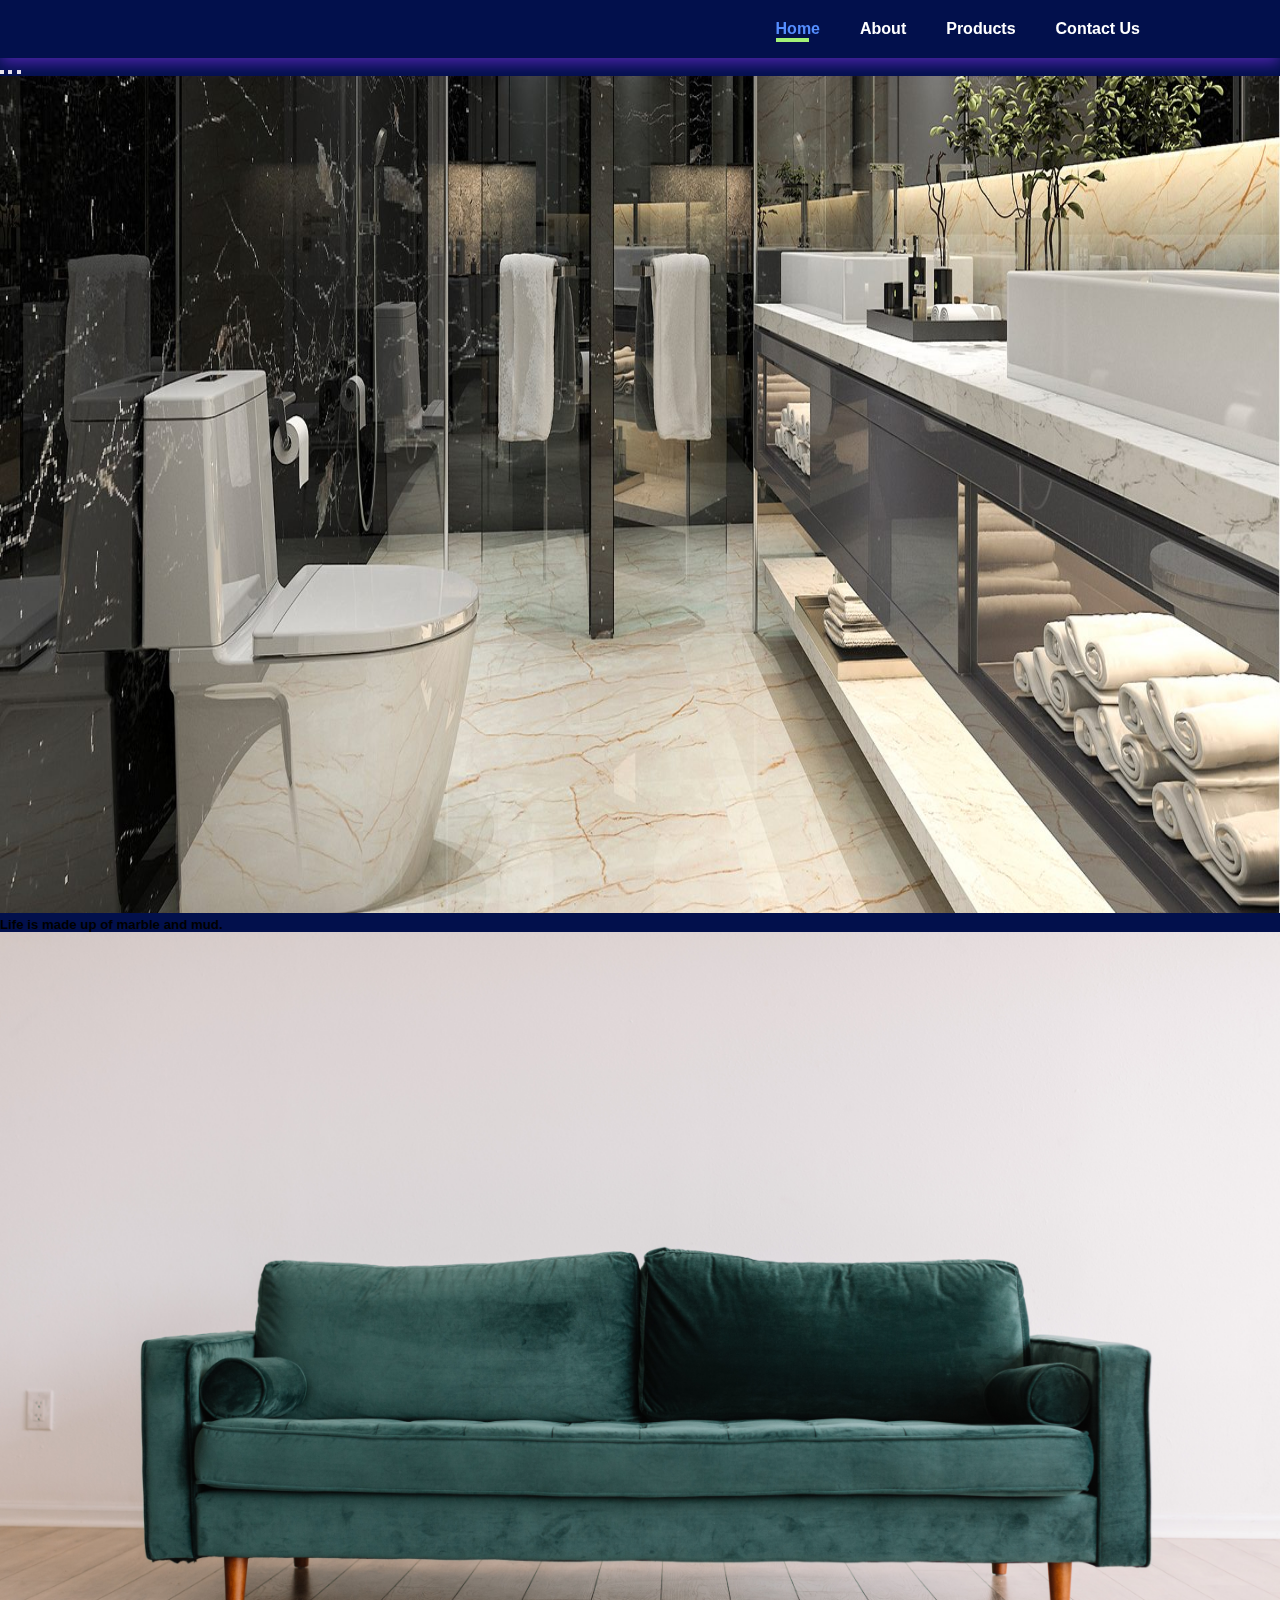
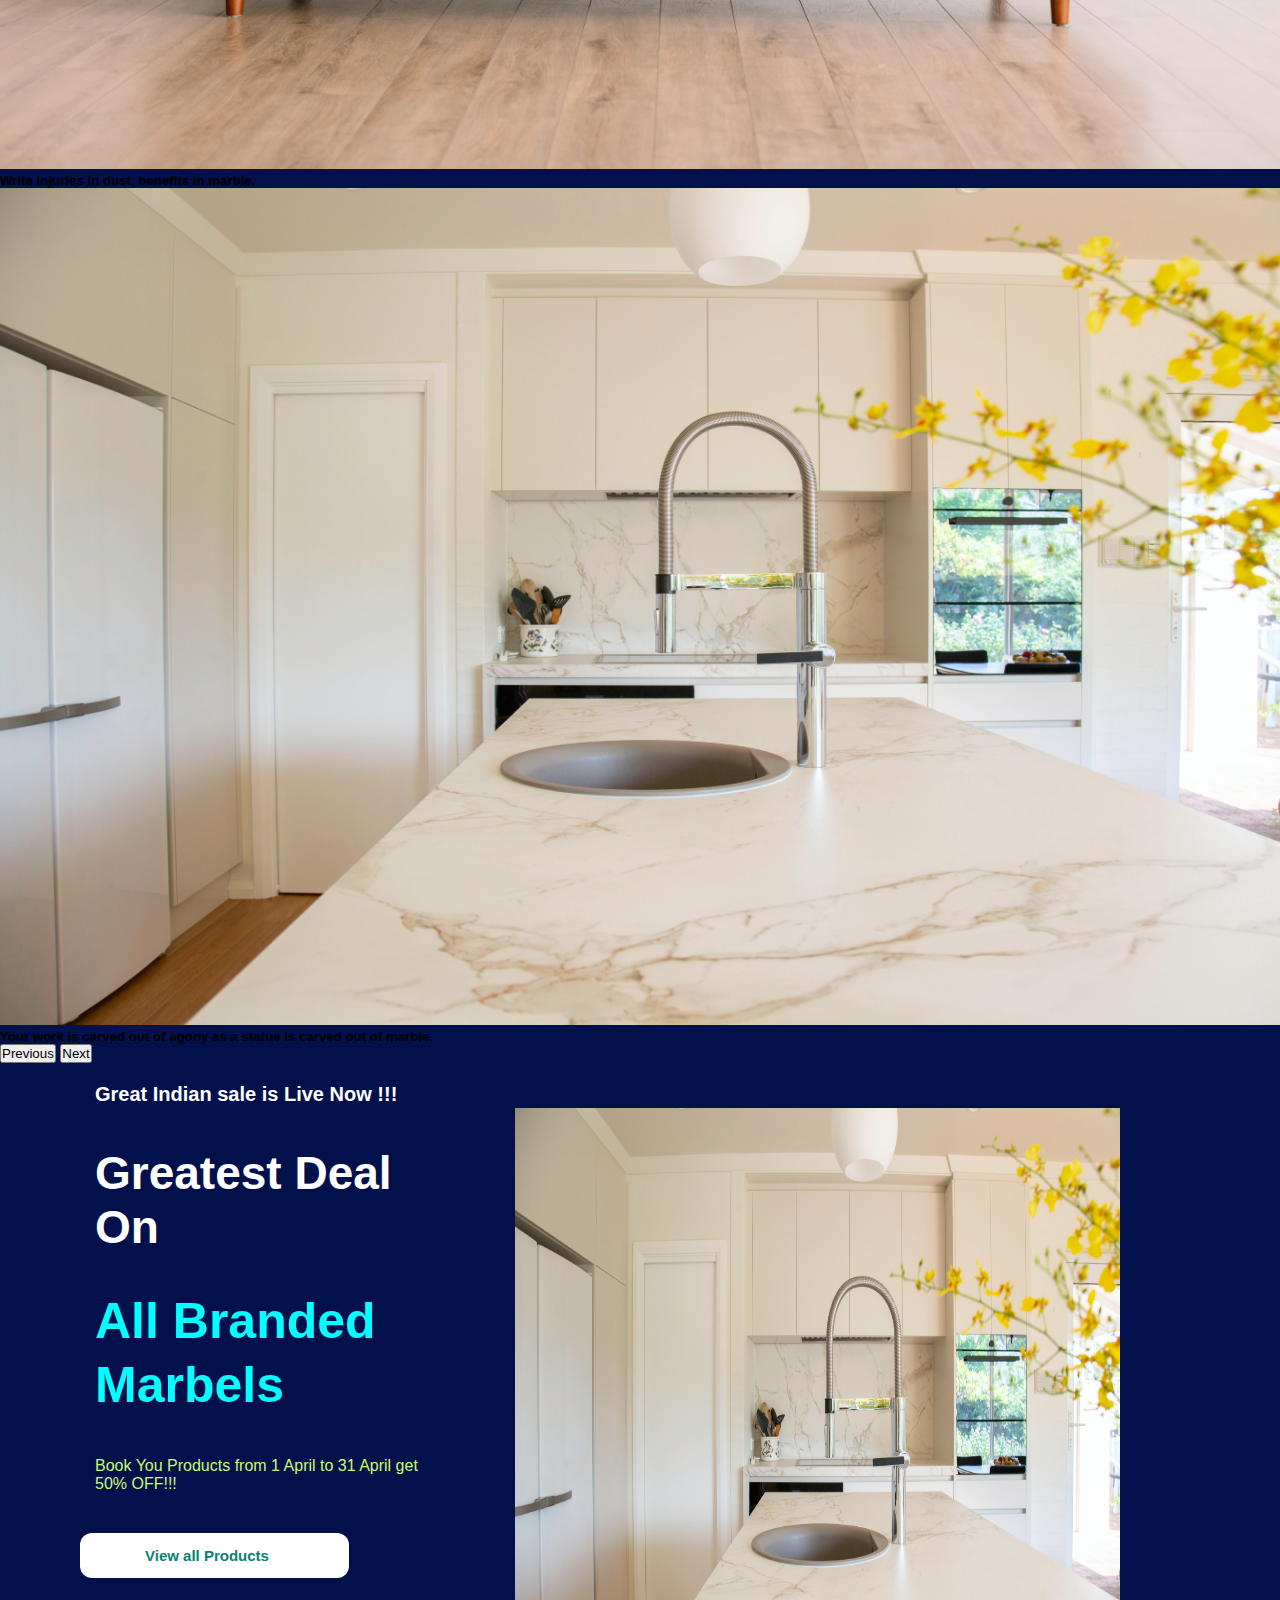
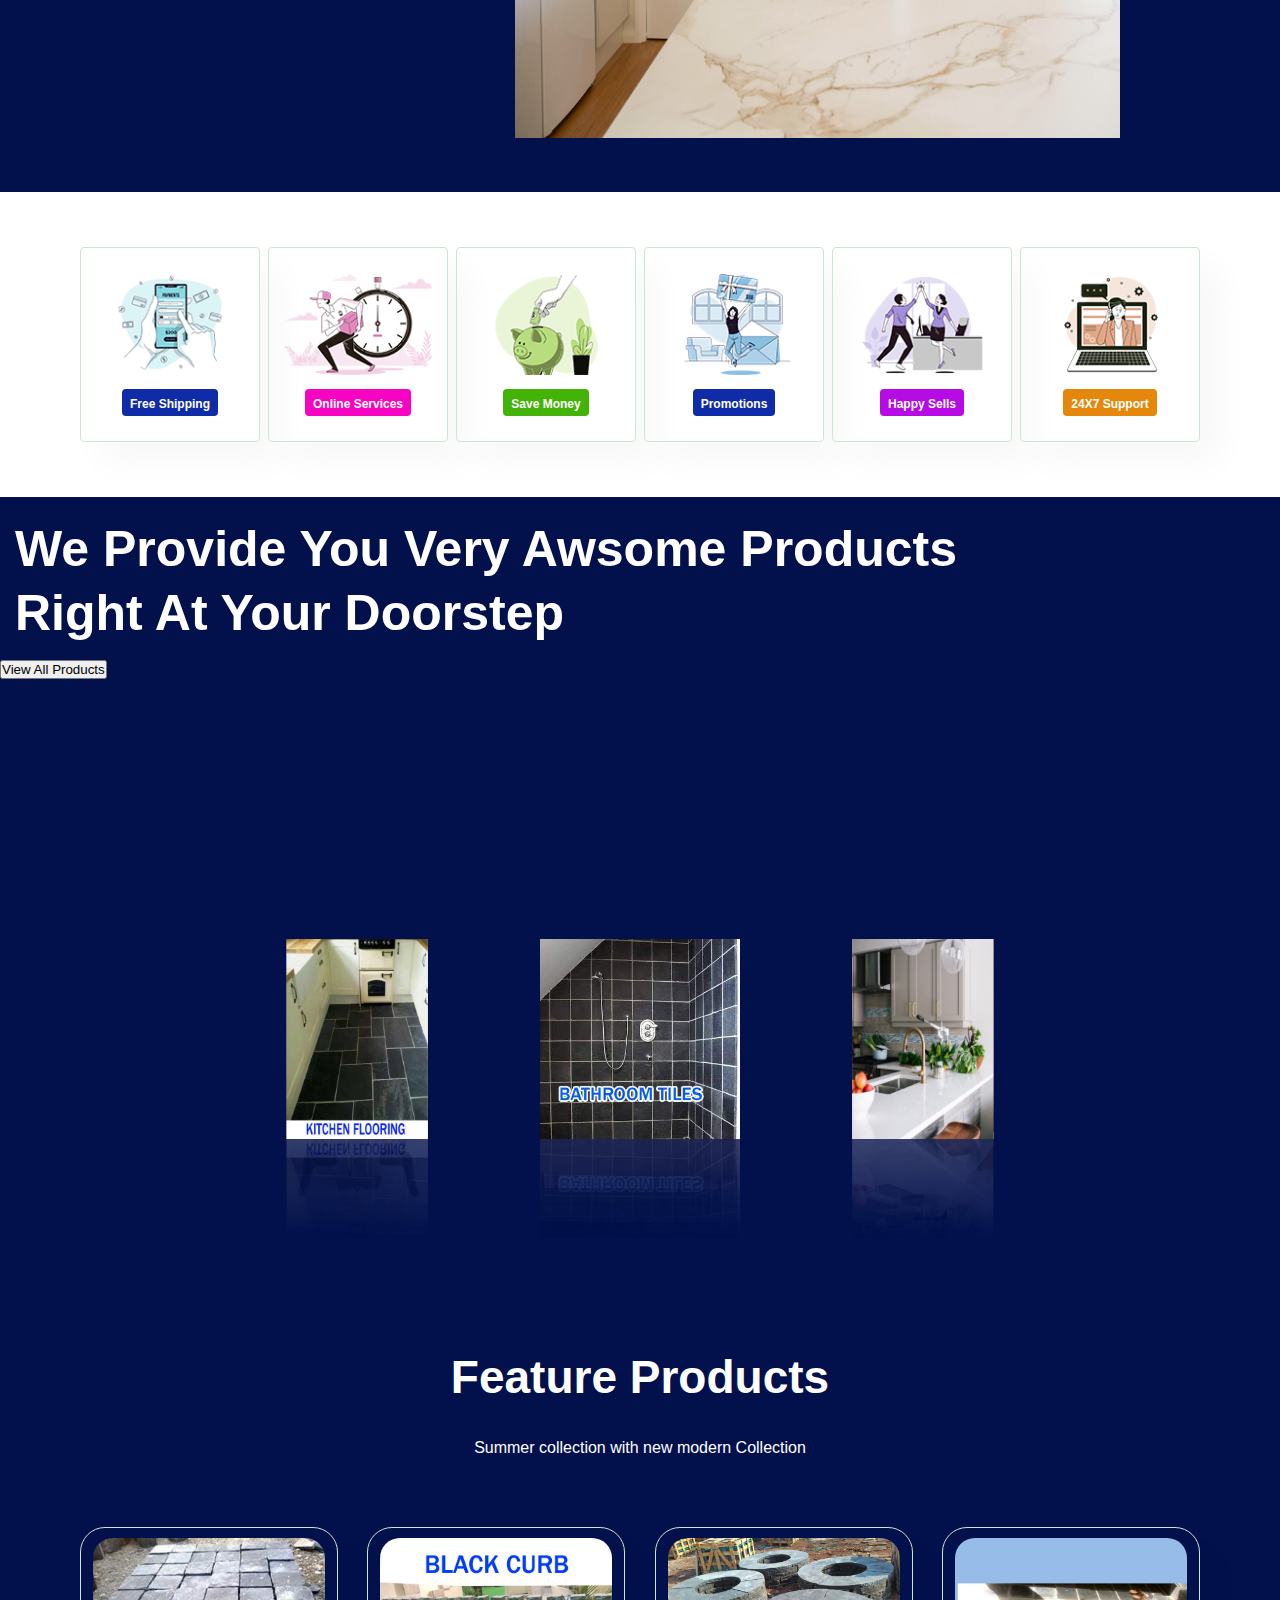
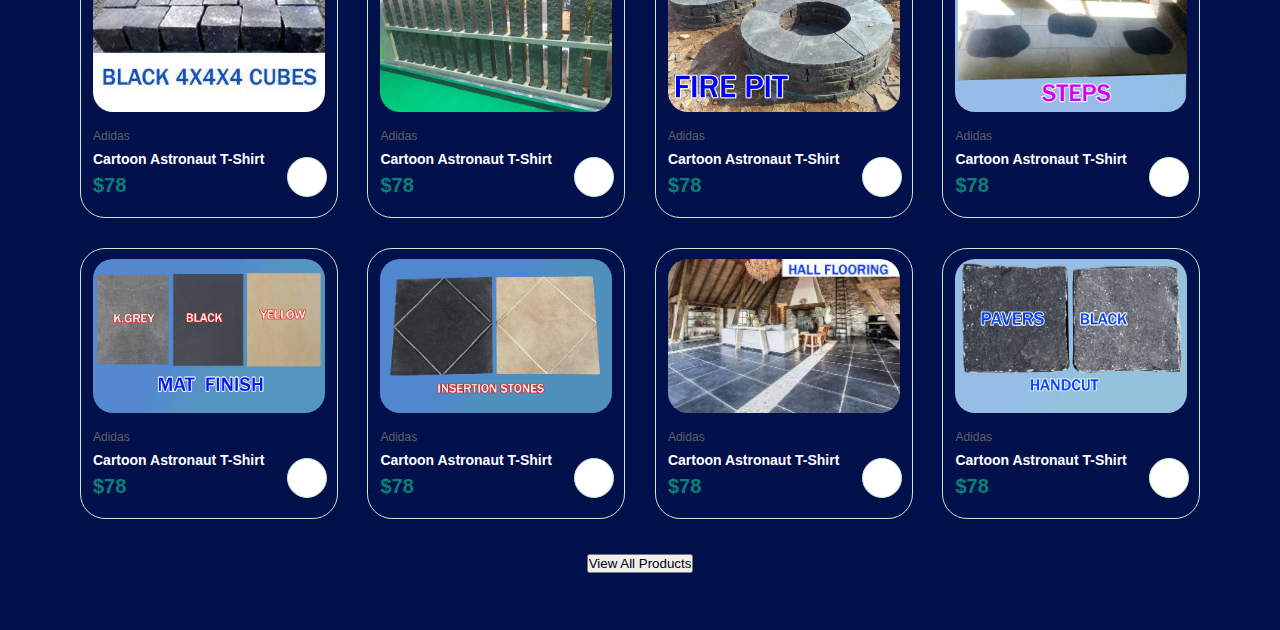
==== index.html @ c32e22cb "initial commit" ====
<!DOCTYPE html>
<html lang="en">
<head>
    <meta charset="UTF-8">
    <meta http-equiv="X-UA-Compatible" content="IE=edge">
    <meta name="viewport" content="width=device-width, initial-scale=1.0">
    <title>RHW Marble Shop</title>
    <link rel="stylesheet" href="assets/style.css">

      <!-- Bootstrap CSS -->
  <link href="https://cdn.jsdelivr.net/npm/bootstrap@5.1.3/dist/css/bootstrap.min.css" rel="stylesheet"
  integrity="sha384-1BmE4kWBq78iYhFldvKuhfTAU6auU8tT94WrHftjDbrCEXSU1oBoqyl2QvZ6jIW3" crossorigin="anonymous">

  
  <!-- google font link  -->
  <link rel="preconnect" href="https://fonts.googleapis.com">
  <link rel="preconnect" href="https://fonts.gstatic.com" crossorigin>
  <link href="https://fonts.googleapis.com/css2?family=Open+Sans&display=swap" rel="stylesheet">

   <!-- font awsome link  -->
   <link rel="stylesheet" href="https://cdnjs.cloudflare.com/ajax/libs/font-awesome/6.1.1/css/all.min.css" integrity="sha512-KfkfwYDsLkIlwQp6LFnl8zNdLGxu9YAA1QvwINks4PhcElQSvqcyVLLD9aMhXd13uQjoXtEKNosOWaZqXgel0g==" crossorigin="anonymous" referrerpolicy="no-referrer" />

</head>
<body>

    
    <section id="header">
        <nav>
            <a href="logo"><img src="img/logo.png" class="logo" alt=""></a>
        </nav>

        <div>
            <ul id="navbar">
                <li><a class="active" href="index.html">Home</a></li>
                <li><a href="/about.html">About</a></li>
                <li><a href="product.html">Products</a></li>
                <!-- <li><a href="blog.html">Blog</a></li> -->
                <li><a href="contact.html">Contact Us</a></li>
                <li id="lg-bag"><a href="cart.html"><i class="fa-brands fa-shopify"></i></a></li>
                <a href="#" id="close"><i class="fa-solid fa-xmark"></i></a>
                <!-- <i class="far fa-times"></i>  -->
            </ul>
        </div>
        <div id="mobile">
            <a href="cart.html"><i class="fa-brands fa-shopify"></i></a>
            <i id="bar" class="fas fa-outdent"></i>
        </div>
    </section>

    <!-- crousel  -->
  <header>
    <div id="carouselExampleCaptions" class="carousel slide" data-bs-ride="carousel">
      <div class="carousel-indicators">
        <button type="button" data-bs-target="#carouselExampleCaptions" data-bs-slide-to="0" class="active"
          aria-current="true" aria-label="Slide 1"></button>
        <button type="button" data-bs-target="#carouselExampleCaptions" data-bs-slide-to="1"
          aria-label="Slide 2"></button>
        <button type="button" data-bs-target="#carouselExampleCaptions" data-bs-slide-to="2"
          aria-label="Slide 3"></button>
      </div>
      <div class="carousel-inner">
          <div class="carousel-item active">

          <img src="assets/images/cr6.jpg" class="d-block w-100" alt="...">
          <div class="carousel-caption d-md-block">
            <h5 class="display-3 text-secondary">Life is made up of marble and mud.</h5>
            <!-- <p>Man cannot remake himself without suffering, for he is both the marble and the sculptor.</p> -->
          </div>
        </div>
        <div class="carousel-item">
          <img src="assets/images/cr4.jpg" class="d-block w-100" alt="...">
          <div class="carousel-caption d-md-block">
            <h5 class="display-3 ">Write injuries in dust, benefits in marble.</h5>
            <!-- <p>Man cannot remake himself without suffering, for he is both the marble and the sculptor.</p> -->
          </div>
        </div>
        <div class="carousel-item">
          <img src="assets/images/cr3.jpg" class="d-block w-100" alt="...">
          <div class="carousel-caption d-md-block">
            <h5 class="display-3 text-muted">Your work is carved out of agony as a statue is carved out of marble.</h5>
            <!-- <p>Man cannot remake himself without suffering, for he is both the marble and the sculptor.</p> -->
          </div>
        </div>
      </div>
      <button class="carousel-control-prev" type="button" data-bs-target="#carouselExampleCaptions"
        data-bs-slide="prev">
        <span class="carousel-control-prev-icon" aria-hidden="true"></span>
        <span class="visually-hidden">Previous</span>
      </button>
      <button class="carousel-control-next" type="button" data-bs-target="#carouselExampleCaptions"
        data-bs-slide="next">
        <span class="carousel-control-next-icon" aria-hidden="true"></span>
        <span class="visually-hidden">Next</span>
      </button>
    </div>
  </header>
    

    <section id="hero">
        <div class="left1">
            <h4>Great Indian sale is Live Now !!!</h4>
            <h2>Greatest Deal On</h2>
            <h1>All Branded Marbels</h1>
            <p>Book You Products from 1 April to 31 April get 50% OFF!!!</p>
            <a href="product.html">

                <button>View all Products</button>
            </a>
        </div>
        <div class="right1">
            <img src="assets/images/cr3.jpg" alt="">
        </div>
    </section>

    <!-- feature section  -->

    <section id="feature" class="section-p1">
        <div class="fe-box" data-aos="fade-up">
            <img src="assets/images/f1.png" alt="">
            <h6>Free Shipping </h6>
        </div>
        <div class="fe-box" data-aos="fade-up">
            <img src="assets/images/f2.png" alt="">
            <h6>Online Services</h6>
        </div>
        <div class="fe-box" data-aos="fade-up">
            <img src="assets/images/f3.png" alt="">
            <h6>Save Money </h6>
        </div>
        <div class="fe-box" data-aos="fade-up">
            <img src="assets/images/f4.png" alt="">
            <h6>Promotions</h6>
        </div>
        <div class="fe-box" data-aos="fade-up">
            <img src="assets/images/f5.png" alt="">
            <h6>Happy Sells</h6>
        </div>
        <div class="fe-box" data-aos="fade-up">
            <img src="assets/images/f6.png" alt="">
            <h6>24X7 Support</h6>
        </div>
    </section>

    <section>
        <div class="rotate">

            <h1 class="text-center">We Provide You Very Awsome Products<br> Right At Your Doorstep</h1>
            <div class="text-center mt-4">
                    <button type="button" class="btn btn-outline-primary ml-4">View All Products</button>
            </div>
            <div class="outbody">
                <div class="box">
                    <span style="--i:1"><img src="assets/images/cr1.jpg" alt=""></span>
                    <span style="--i:2"><img src="assets/images/cr2.jpg" alt=""></span>
                    <span style="--i:3"><img src="assets/images/cr3.jpg" alt=""></span>
                    <span style="--i:4"><img src="assets/images/cr4.jpg" alt=""></span>
                    <span style="--i:5"><img src="assets/images/cr5.jpg" alt=""></span>
                    <span style="--i:6"><img src="assets/images/b14.png" alt=""></span>
                    <span style="--i:7"><img src="assets/marble_images/015.jpg" alt=""></span>
                    <span style="--i:8"><img src="assets/marble_images/019.jpg" alt=""></span>
                 
                </div>
            </div>
        </div>
    </section>



    <!-- product section  -->

    <setion id="product1" class="section-p1">    

        <h2 class="text-dark">Feature Products</h2>
        <p class="text-primary">Summer collection with new modern Collection</p>
        <div class="pro-container">
            <div class="pro" data-aos="fade-up" onclick="window.location.href='sproduct.html';">
                <img src="assets/marble_images/010.jpg" alt="">
                <div class="des">
                    <span>Adidas</span>
                    <h5>Cartoon Astronaut T-Shirt</h5>
                    <div class="star" style="color: rgb(255, 210, 61);">
                        <i class="fas fa-star"></i>
                        <i class="fas fa-star"></i>
                        <i class="fas fa-star"></i>
                        <i class="fas fa-star"></i>
                        <i class="fas fa-star"></i>
                        <h4>$78</h4>
                    </div>
                    <!-- <a href="#"><i class="fal fa-shopping-cart cart"></i></a> -->
                    <a href="#"><i class="fa-solid fa-cart-plus cart"></i></a>
                </div>
            </div>
            <div class="pro" data-aos="fade-up" onclick="window.location.href='sproduct.html';">
                <img src="assets/marble_images/011.jpg" alt="">
                <div class="des">
                    <span>Adidas</span>
                    <h5>Cartoon Astronaut T-Shirt</h5>
                    <div class="star" style="color: rgb(255, 210, 61);">
                        <i class="fas fa-star"></i>
                        <i class="fas fa-star"></i>
                        <i class="fas fa-star"></i>
                        <i class="fas fa-star"></i>
                        <i class="fas fa-star"></i>
                        <h4>$78</h4>
                    </div>
                    <!-- <a href="#"><i class="fal fa-shopping-cart cart"></i></a> -->
                    <a href="#"><i class="fa-solid fa-cart-plus cart"></i></a>
                </div>
            </div>   
            <div class="pro" data-aos="fade-up" onclick="window.location.href='sproduct.html';">
                <img src="assets/marble_images/02.jpg" alt="">
                <div class="des">
                    <span>Adidas</span>
                    <h5>Cartoon Astronaut T-Shirt</h5>
                    <div class="star" style="color: rgb(255, 210, 61);">
                        <i class="fas fa-star"></i>
                        <i class="fas fa-star"></i>
                        <i class="fas fa-star"></i>
                        <i class="fas fa-star"></i>
                        <i class="fas fa-star"></i>
                        <h4>$78</h4>
                    </div>
                    <!-- <a href="#"><i class="fal fa-shopping-cart cart"></i></a> -->
                    <a href="#"><i class="fa-solid fa-cart-plus cart"></i></a>
                </div>
            </div>    
            <div class="pro" data-aos="fade-up" onclick="window.location.href='sproduct.html';">
                <img src="assets/marble_images/03.jpg" alt="">
                <div class="des">
                    <span>Adidas</span>
                    <h5>Cartoon Astronaut T-Shirt</h5>
                    <div class="star" style="color: rgb(255, 210, 61);">
                        <i class="fas fa-star"></i>
                        <i class="fas fa-star"></i>
                        <i class="fas fa-star"></i>
                        <i class="fas fa-star"></i>
                        <i class="fas fa-star"></i>
                        <h4>$78</h4>
                    </div>
                    <!-- <a href="#"><i class="fal fa-shopping-cart cart"></i></a> -->
                    <a href="#"><i class="fa-solid fa-cart-plus cart"></i></a>
                </div>
            </div>    
            <div class="pro" data-aos="fade-up" onclick="window.location.href='sproduct.html';">
                <img src="assets/marble_images/66.jpg" alt="">
                <div class="des">
                    <span>Adidas</span>
                    <h5>Cartoon Astronaut T-Shirt</h5>
                    <div class="star" style="color: rgb(255, 210, 61);">
                        <i class="fas fa-star"></i>
                        <i class="fas fa-star"></i>
                        <i class="fas fa-star"></i>
                        <i class="fas fa-star"></i>
                        <i class="fas fa-star"></i>
                        <h4>$78</h4>
                    </div>
                    <!-- <a href="#"><i class="fal fa-shopping-cart cart"></i></a> -->
                    <a href="#"><i class="fa-solid fa-cart-plus cart"></i></a>
                </div>
            </div>    
            <div class="pro" data-aos="fade-up" onclick="window.location.href='sproduct.html';">
                <img src="assets/marble_images/65.jpg" alt="">
                <div class="des">
                    <span>Adidas</span>
                    <h5>Cartoon Astronaut T-Shirt</h5>
                    <div class="star" style="color: rgb(255, 210, 61);">
                        <i class="fas fa-star"></i>
                        <i class="fas fa-star"></i>
                        <i class="fas fa-star"></i>
                        <i class="fas fa-star"></i>
                        <i class="fas fa-star"></i>
                        <h4>$78</h4>
                    </div>
                    <!-- <a href="#"><i class="fal fa-shopping-cart cart"></i></a> -->
                    <a href="#"><i class="fa-solid fa-cart-plus cart"></i></a>
                </div>
            </div>   
            <div class="pro" data-aos="fade-up" onclick="window.location.href='sproduct.html';">
                <img src="assets/marble_images/017.jpg" alt="">
                <div class="des">
                    <span>Adidas</span>
                    <h5>Cartoon Astronaut T-Shirt</h5>
                    <div class="star" style="color: rgb(255, 210, 61);">
                        <i class="fas fa-star"></i>
                        <i class="fas fa-star"></i>
                        <i class="fas fa-star"></i>
                        <i class="fas fa-star"></i>
                        <i class="fas fa-star"></i>
                        <h4>$78</h4>
                    </div>
                    <!-- <a href="#"><i class="fal fa-shopping-cart cart"></i></a> -->
                    <a href="#"><i class="fa-solid fa-cart-plus cart"></i></a>
                </div>
            </div>    
            <div class="pro" data-aos="fade-left" onclick="window.location.href='sproduct.html';">
                <img src="assets/marble_images/40.jpg" alt="">
                <div class="des">
                    <span>Adidas</span>
                    <h5>Cartoon Astronaut T-Shirt</h5>
                    <div class="star" style="color: rgb(255, 210, 61);">
                        <i class="fas fa-star"></i>
                        <i class="fas fa-star"></i>
                        <i class="fas fa-star"></i>
                        <i class="fas fa-star"></i>
                        <i class="fas fa-star"></i>
                        <h4>$78</h4>
                    </div>
                    <!-- <a href="#"><i class="fal fa-shopping-cart cart"></i></a> -->
                    <a href="#"><i class="fa-solid fa-cart-plus cart"></i></a>
                </div>
            </div>
        </div>
        <div class="text-center mt-4">
           <a href="product.html"><button type="button" class="btn btn-outline-primary ml-4">View All Products</button></a> 
        </div>
    </setion>




   










    <!-- bootstrap js  -->

    <script src="https://cdn.jsdelivr.net/npm/bootstrap@5.1.3/dist/js/bootstrap.bundle.min.js"
    integrity="sha384-ka7Sk0Gln4gmtz2MlQnikT1wXgYsOg+OMhuP+IlRH9sENBO0LRn5q+8nbTov4+1p"
    crossorigin="anonymous"></script>


    <script src="index.js"></script>
    <script>
        
    </script>
</body>
</html>
---- assets/style.css ----
*{
    margin: 0;
    padding: 0;
    box-sizing: border-box;
    font-family: Arial, Helvetica, sans-serif;
    /* background: #02104c; */
}

body{
    background: #02104c;
    background-image: url('img/banner/b14.png');

}

h1{
    font-size: 50px;
    line-height: 64px;
    color: black;
}

h2{
    font-size: 46px;
    line-height: 54px;
    color: black;
}

h4{
    font-size: 20px;
    color: black;
}

h6{
    font-weight: 600;
    font-size: 12px;
}

p{
    font-size: 16px;
    color: #465b52;
    margin: 15px 0 20px 0;
}

.section-p1{
    padding: 40px 80px;
}

.section-m1{
    margin: 40px 0;
}

button.normal{
    font-size: 14px;
    font-weight: 600;
    padding: 15px 30px;
    color: black;
    background-color: white;
    border-radius: 4px;
    cursor: pointer;
    border: none;
    outline: none;
    transition: 0.3s;
}

button.white{
    font-size: 13px;
    font-weight: 600;
    padding: 11px 18px;
    color: rgb(255, 255, 255);
    background-color: transparent;
    cursor: pointer;
    border: 1px solid #fff;
    outline: none;
    transition: 0.3s;
}



body{
    width: 100%;
}

/* navbar  */
#header{
    display: flex;
    align-items: center;
    justify-content: space-between;
    padding: 20px 80px;
    background: #02104c;
    background-image: url('img/banner/b14.png');
    /* background: #e3e6f3; */
    box-shadow: 0 5px 15px rgba(122, 50, 230, 0.626);
    /* box-shadow: 0 5px 15px rgba(0, 0, 0, 0.06); */
    z-index: 999;
    position: sticky;
    top: 0;
    left: 0;
}

#navbar{
    display: flex;
    align-items: center;
    justify-content: center;
    

}

#navbar li{
    list-style: none;
    padding: 0 20px;
    position: relative;
}

#navbar li a{
    text-decoration: none;
    font-size: 16px;
    font-weight: 600;
    color: #ffffff;
    transition: 0.3s ease;
}

#navbar li a:hover{
    color: rgb(85, 142, 255);
}

#navbar li a.active
{
    color: rgb(85, 142, 255);
}

#navbar li a.active::after,
#navbar li a:hover::after
{
    content: "";
    width: 40%;
    height: 4px;
    background: #a2f277;
    position: absolute;
    bottom: -4px;
    left: 20px;
    transition: 0.3s ease;
}

#mobile{
    display: none;
    align-items: center;
}

#close{
    display: none;
}

.carousel-item img{
    width: 100%;
    height: 93vh;
}

/* hone page  */
#hero{
    /* margin-top: 45px; */
    /* padding-top: 45px; */
    /* background: #02104c; */
    /* background-image: url('img/about/a2.jpg'); */
    height: 81vh;
    /* height: 75vh; */
    width: 100%;
    background-size: cover ;
    background-position: top 25% right 0;
    padding: 0 80px;
    display: flex;
    /* align-items: flex-start; */
    justify-content: center;
    background: #02104c;

    
}
#hero img{
    height: 70vh;
    width: 100%;
    background-size: cover ;
    background-position: top 25% right 0;
    padding: 0 80px;
    margin-top: 45px;
}

.left1 h4,h2,h1,p{
    margin-top: 5px;
    color: white;
    padding: 15px;
    
}
.left1 h4{
    padding-bottom: 20px;
}

.left1 h1{
    padding-bottom: 20px;
    color: aqua;
}

.left1 p{
    padding-bottom: 20px;
    color: rgb(202, 250, 114);
}

#hero button{
    /* background-image: url("img/button.png"); */
    

    /* background-color: transparent; */
    background-color: white;
    color: #088178;
    border: 0;
    border-radius: 12px;
    padding: 14px 80px 14px 65px;
    cursor: pointer;
    background-repeat: no-repeat;
    font-weight: 700;
    font-size: 15px;
}
#hero button:hover{
    background-color: #119c62;
    color: #ffffff;
}
/* feature section  */

#feature{
    background-color: white;
    display: flex;
    align-items: center;
    justify-content: space-between;
    flex-wrap: wrap;
}

#feature .fe-box img{
    width: 100%;
    margin-bottom: 10px;
}
#feature .fe-box{
    width: 180px;
    text-align: center;
    padding: 25px 15px;
    box-shadow: 20px 20px 34px rgba(0,0, 0, 0.03);
    border: 1px solid #cce7d0;
    border-radius: 4px;
    margin: 15px 0;
}

#feature .fe-box:hover{
    /* box-shadow: 10px 10px 54px rgba(70,64, 221, 0.1); */
    box-shadow: 0px 10px 34px rgba(15, 56, 239, 0.84);
    transition: 0.2s ease;
    cursor: pointer;
}

#feature .fe-box h6{
    display: inline-block;
    padding: 9px 8px 6px 8px;
    line-height: 1;
    border-radius: 4px;
    color: white;
    background-color: #0f2ba7;
}

#feature .fe-box:nth-child(2) h6{
    background-color: #f703c2;
}
#feature .fe-box:nth-child(2):hover{
    box-shadow: 0px 10px 34px rgba(237, 63, 208, 0.84);
}


#feature .fe-box:nth-child(3) h6{
    background-color: #43b407;
}
#feature .fe-box:nth-child(3):hover{
    box-shadow: 0px 10px 34px rgba(75, 240, 24, 0.84);
}


#feature .fe-box:nth-child(5) h6{
    background-color: #b60be5;
}
#feature .fe-box:nth-child(5):hover{
    box-shadow: 0px 10px 34px rgba(152, 47, 237, 0.84);
}


#feature .fe-box:nth-child(6) h6{
    background-color: #e5870b;
}
#feature .fe-box:nth-child(6):hover{
    box-shadow: 0px 10px 34px rgba(255, 141, 70, 0.84);
}

/* rotor section  */

.rotate{
    background: #02104c;
    height: 90vh;
}

.outbody{
    display: flex;
    justify-content: center;
    align-items: center;
    min-height: 80vh;
    /* background: #000; */
    /* background: linear-gradient(135deg, #3e32a8, #a310c7); */
    
}

.box{
   
    /* min-height: 100vh; */
    /* background: #000; */
    /* background: linear-gradient(135deg, #3e32a8, #a310c7); */
    position: relative;
    width: 200px;
    height: 200px;
    transform-style: preserve-3d;
    animation: animate 20s linear infinite;
    -webkit-animation: animate 20s linear infinite;
}
/* .outbody img{
    width: 56px;
    height: 56px;
    object-fit: cover;
} */
@keyframes animate{
    0%{
        transform: perspective(1000px) rotateY(0deg);
        -webkit-transform: perspective(1000px) rotateY(0deg);
        -moz-transform: perspective(1000px) rotateY(0deg);
        -ms-transform: perspective(1000px) rotateY(0deg);
        -o-transform: perspective(1000px) rotateY(0deg);
 }
     100%{
    transform: perspective(1000px) rotateY(360deg);
    -webkit-transform: perspective(1000px) rotateY(360deg);
    -moz-transform: perspective(1000px) rotateY(360deg);
    -ms-transform: perspective(1000px) rotateY(360deg);
    -o-transform: perspective(1000px) rotateY(360deg);
} 
}
.box span{
    position: absolute;
    display: flex;
    justify-content: center;
    align-items: center;
    top: 0;
    left: 0;
    width: 200px;
    height: 200px;
    background: linear-gradient(135deg, #3e32a8, #a310c7);
    transform-origin: center;
    transform-style: preserve-3d;
    transform: rotateY(calc(var(--i) * 45deg)) translateZ(400px);
    -webkit-transform: rotateY(calc(var(--i) * 45deg)) translateZ(400px);
    -moz-transform: rotateY(calc(var(--i) * 45deg)) translateZ(400px);
    -ms-transform: rotateY(calc(var(--i) * 45deg)) translateZ(400px);
    -o-transform: rotateY(calc(var(--i) * 45deg)) translateZ(400px);
    -webkit-box-reflect: below 0px linear-gradient(transparent,transparent,#0002);
    border-radius: 10px;
    -webkit-border-radius: 10px;
    -moz-border-radius: 10px;
    -ms-border-radius: 10px;
    -o-border-radius: 10px;
}
.box span img{
    /* position: absolute; */
    top: 0;
    left: 0;
    width: 100%;
    height: 100%;
    object-fit: cover;
  
}


/* product section  */

#product1{
    text-align: center;     
    color: white;
    /* background: #02104c; */
}


#product1 .pro-container{
    display: flex;
    justify-content: space-between;
    padding-top: 20px;
    flex-wrap: wrap;
}

.pro-container{
    padding: 20px 80px;
}
#product1 .pro{
    width: 23%;
    min-width: 250px;
    padding: 10px 12px;
    border: 1px solid #cce7d0;  
    border-radius: 25PX;
    cursor: pointer;
    box-shadow: 20px 20px 30px rgba(0, 0, 0, 0.02);
    margin: 15px 0;
    transition: 0.2s ease;
    position: relative;
}

#product1 .pro:hover{

    box-shadow: 0px 10px 34px rgba(152, 47, 237, 0.84);
}


#product1 .pro img{
    width: 100%;
    border-radius: 20px;
}

#product1 .pro .des{
    text-align: start;
    padding: 10px 0;
}

#product1 .pro .des span{
    color: #606063;
    font-size: 12px;
}
#product1 .pro .des h5{
    padding-top: 7px;
    font-size: 14px;
}
#product1 .pro .des h4{
    padding-top: 7px;
    font-size: 20px;
    font-weight: 700;
    color: #088178;

}
#product1 .pro .cart{
    width: 40px;
    height: 40px;
    line-height: 40px;
    border-radius: 50px;
    background-color: #ffffff;
    /* font-weight: 500; */
    color: #0b40ed;
    border: 1px solid #cce7d0;
    position: absolute;
    bottom: 20px;
    right: 10px;
    padding-left: 8px;
}





/* single product page  */

#prodetails{
    display: flex;
    margin-top: 20px;
}

#prodetails .single-pro-image{
    width: 40%;
    margin-right: 50px;

}

.small-img-group{
    display: flex;
    justify-content: space-between;
}
.small-img-col{
    flex-basis: 24%;
    cursor: pointer;
}

#prodetails .single-pro-details{
    width: 50%;
    padding-top: 30px;
} 
#prodetails .single-pro-details h4{
    color: #43b407;
    padding: 40px 0 20px 0;
}
#prodetails .single-pro-details h2{
    font-size: 26px;
}
#prodetails .single-pro-details select{
    margin-bottom: 10px;
    display: block;
    padding: 5px 10px;
}
#prodetails .single-pro-details input{
    width: 50px;
    height: 47px;
    padding-left: 10px;
    font-size: 16px;
    margin-right: 10px;
}

#prodetails .single-pro-details button{

    color: #43b407;
    background-color: #fff;
}
#prodetails .single-pro-details button:hover{
    background-color: #43b407;
    color: #fff;
}
#prodetails .single-pro-details p{
    line-height: 25px;
}
/* footer section  */
footer{
    display: flex;
    flex-wrap: wrap;
    justify-content: space-between;
}

footer .col{
    display: flex;
    flex-direction: column;
    align-items: flex-start;
    margin-bottom: 20px;
}
footer .logo{
    margin-bottom: 30px;
}
footer h4{
    font-size:14px;
    padding-bottom: 20px;
    color: #a2f277;
}
footer p{
    font-size: 13px;
    margin: 0 0 8px 0;
}
footer a{
    font-size: 13px;
    text-decoration: none;
    color: rgb(255, 224, 224);
    margin-bottom: 10px;
}

footer .follow{
    margin-top: 20px;
}
footer .follow i{
    color: #efe4d9;
    padding-right: 4px;
    cursor: pointer;
}

footer .install .row img{
    border: 1px solid rgb(2, 0, 0);
    border-radius: 6px;
    cursor: pointer;   
}

footer .install img{
    margin: 10px 0 15px 0;
}
footer .follow i:hover,
footer a:hover{
    color: #43b407;
}

footer .copyright{
    width: 100%;
    text-align: center;
}


/* about page  */

#page-header{
    background-image: url('/assets/images/banner.png');
    width: 100%;
    height: 40vh;
    background-size: cover;
    display: flex;
    justify-content: center;
    text-align: center;
    flex-direction: column;
    padding: 14px;
}


/* about page  */

#page-header.about-header{
    background-image: url('/assets/images/banner.png');
}

#about-head{
    display: flex;
    align-items: center;
}

#about-head img{
    width: 50%;
    height: auto;
}

#about-head div{
    padding-left: 40px;
}



/* about us page  */
    
.column {
    float: left;
    width: 33.3%;
    margin-bottom: 16px;
    padding: 0 48px;
    
  }
  
  .card {
    box-shadow: 0 4px 8px 0 rgba(0, 0, 0, 0.2);
    margin: 8px;
    
  }
  
  .about-section {
    padding: 50px;
    text-align: center;
    background-color: #474e5d;
    color: white;
    
    
  }
  
  .container {
    padding: 0 16px;
  }
  
  .container::after, .row::after {
    content: "";
    clear: both;
    display: table;
  }
  
  .title {
    color: grey;
  }
  
  .button22 {
    border: none;
    outline: 0;
    display: inline-block;
    padding: 8px;
    color: white;
    background-color: #000;
    text-align: center;
    cursor: pointer;
    width: 100%;
  }
  
  .button22:hover {
    background-color: #555;
  }


/* contact page  */
#contact-details{
    background-color: rgb(255, 255, 255);
    display: flex;
    align-items: center;
    justify-content: space-between;
}
#contact-details .details{
    width: 40%;
}
#contact-details .details span,
#form-details form span{
    font-size: 12px;
    color: #02104c;
}
#contact-details .details h2,
#form-details form h2{
    font-size: 26px;
    line-height: 35px;
    padding: 20px 0;
    color: #000000;
}
#contact-details .details h3{
    font-size: 16px;
    padding-bottom: 15px;
    color: #000000;
}
#contact-details .details li{
    list-style: none;
    display: flex;
    padding: 10px 0;
    color: #000000;
}
#contact-details .details li p{
    color: #02104c;
    margin: 0;
    font-size: 14px;
}
#contact-details .details li i{
    font-size: 14px;
    padding-right: 22px;
    color: rgb(0, 0, 0);
}
#contact-details .map{
    width: 55%;
    height: 400px;
}
#contact-details .map iframe{
    width: 100%;
    height: 100%;
}
#form-details{
    display: flex;
    justify-content: space-between;
    margin: 30px;
    padding: 80px;
    border: 1px solid rgba(29, 7, 129, 0.904);
}
#form-details form{
    width: 65%;
    display: flex;
    flex-direction: column;
    align-items: flex-start;
}
#form-details input:focus{
    border: 2px solid rgb(10, 38, 114);
    
}
#form-details form input,
#form-details form textarea{
    width: 100%;
    padding: 12px 15px;
    outline: none;
    margin-bottom: 20px;
    border: 1px solid #0e0e73;
}

#form-details form button{
    color: #02104c;
}
#form-details form button:hover{
    background-color: #119c62;
    color: white;

}
#form-details .people div{
    padding-bottom: 25px;
    display: flex;
    align-items: flex-start;
}
#form-details .people div img{
    width: 65px;
    height: 65px;
    object-fit: cover;
    margin-right: 15px;
}
#form-details .people div p{
    margin: 0;
    font-size: 13px;
    line-height: 25px;
}

#form-details .people div span{
    display: block;
    font-size: 16px;
    font-weight: 600;
    color:#119c62;
}












@media  (max-width:799px) {

    .section-p1{
        padding: 40px 40px;
    }
    #navbar{
        display: flex;
        flex-direction: column;
        align-items: flex-start;
        justify-content: flex-start;
        position: fixed;
        top: 0;
        right: -300px;
        height: 100vh;
        width: 300px;
        background-color: #051041;
        box-shadow: 0 40px 60px rgba(0, 0, 0, 0.1);
        padding: 80px 0 0 10px;
        transition: 0.3s;
    }
    #navbar.active{
        right: 0px;
    }
    #navbar li{
        margin-bottom: 25px;
    }

    #mobile{
        display: flex;
        align-items: center;
    }
    #mobile i{
        color: white;
        font-size: 24px;
        padding-left: 20px;
    }
    #close{
        display: initial;
        position: absolute;
        top: 30px;
        left: 30px;
        color: rgb(247, 88, 88);
        font-size: 24px;
    }

    #lg-bag{
        display: none;
    }

    /* hero section  */

    #hero{
        height: 60vh;
        padding: 0 80px;
        background-position: top 30% right 30%;
    }
    #hero img{
        height: 43vh;
        width: 100%;
    }

    /* feature section  */
    #feature{
        justify-content: center;
    }
    #feature .fe-box{
        margin: 15px 15px;
    }
    .outbody{
        min-height: 38vh;
    }
    .box{
        height: 40px;
        width: 40px;
    }
    .box span{
        height: 150px;
        width: 150px;
    }

    #product1 .pro-container{
        justify-content: center;
    }
    #product1 .pro{
        margin: 15px;
    }

    /* contact page  */

    #form-details{
        padding: 40px;
    }
    #form-details form{
        width: 50%;
    }
    /* contact form  */
    #contact-details{
        flex-direction: column;
    }
    #contact-details .details{
        width: 100%;
        margin-bottom: 30px;
    }

    #contact-details .map{
        width: 100%;
    }
    #form-details{
        margin: 10px;
        padding: 30px 10px;
        flex-wrap: wrap;
    }
    #form-details form{
        width: 100%;
        margin-bottom: 30px;
    }
}





@media (max-width:477px) {

    .section-p1{
        padding: 20px;
    }

    #header{
        padding: 10px 30px;
        
    }
    h1{
        font-size: 38px;
    }
    h2{
        font-size: 32px;
    }
    #hero{
        padding: 0 20px;
        flex-direction: column;
        background-position: 55%;
        height: 150vh;
    }
    #hero img{
        height: 43vh;
        width: 100%;
    }
    #hero .left1{
        width: 100%;
        /* flex-direction: column; */
    }
    #hero .right1{
        width: 100%;
        /* flex-direction: column; */
    }
    .left1 h4,h2,h1,p{
        color: white;
        padding: 5px;
        
    }
    #feature{
        justify-content: space-between;
    }
    #feature .fe-box{
        width: 155px;
        margin: 0 0 15px 0;
    }
    .outbody{
        min-height: 38vh;
    }
    .box{
        height: 30px;
        width: 30px;
    }
    .box span{
        height: 150px;
        width: 150px;
    }

    #prodetails{
        display: flex;
        flex-direction: column;
    }
    #prodetails .single-pro-image{
        width: 100%;
        margin-right: 0px;
    }
    #prodetails .single-pro-details{
        width: 100%;
        
    }
    footer .copyright{
        text-align: start;
    }

}
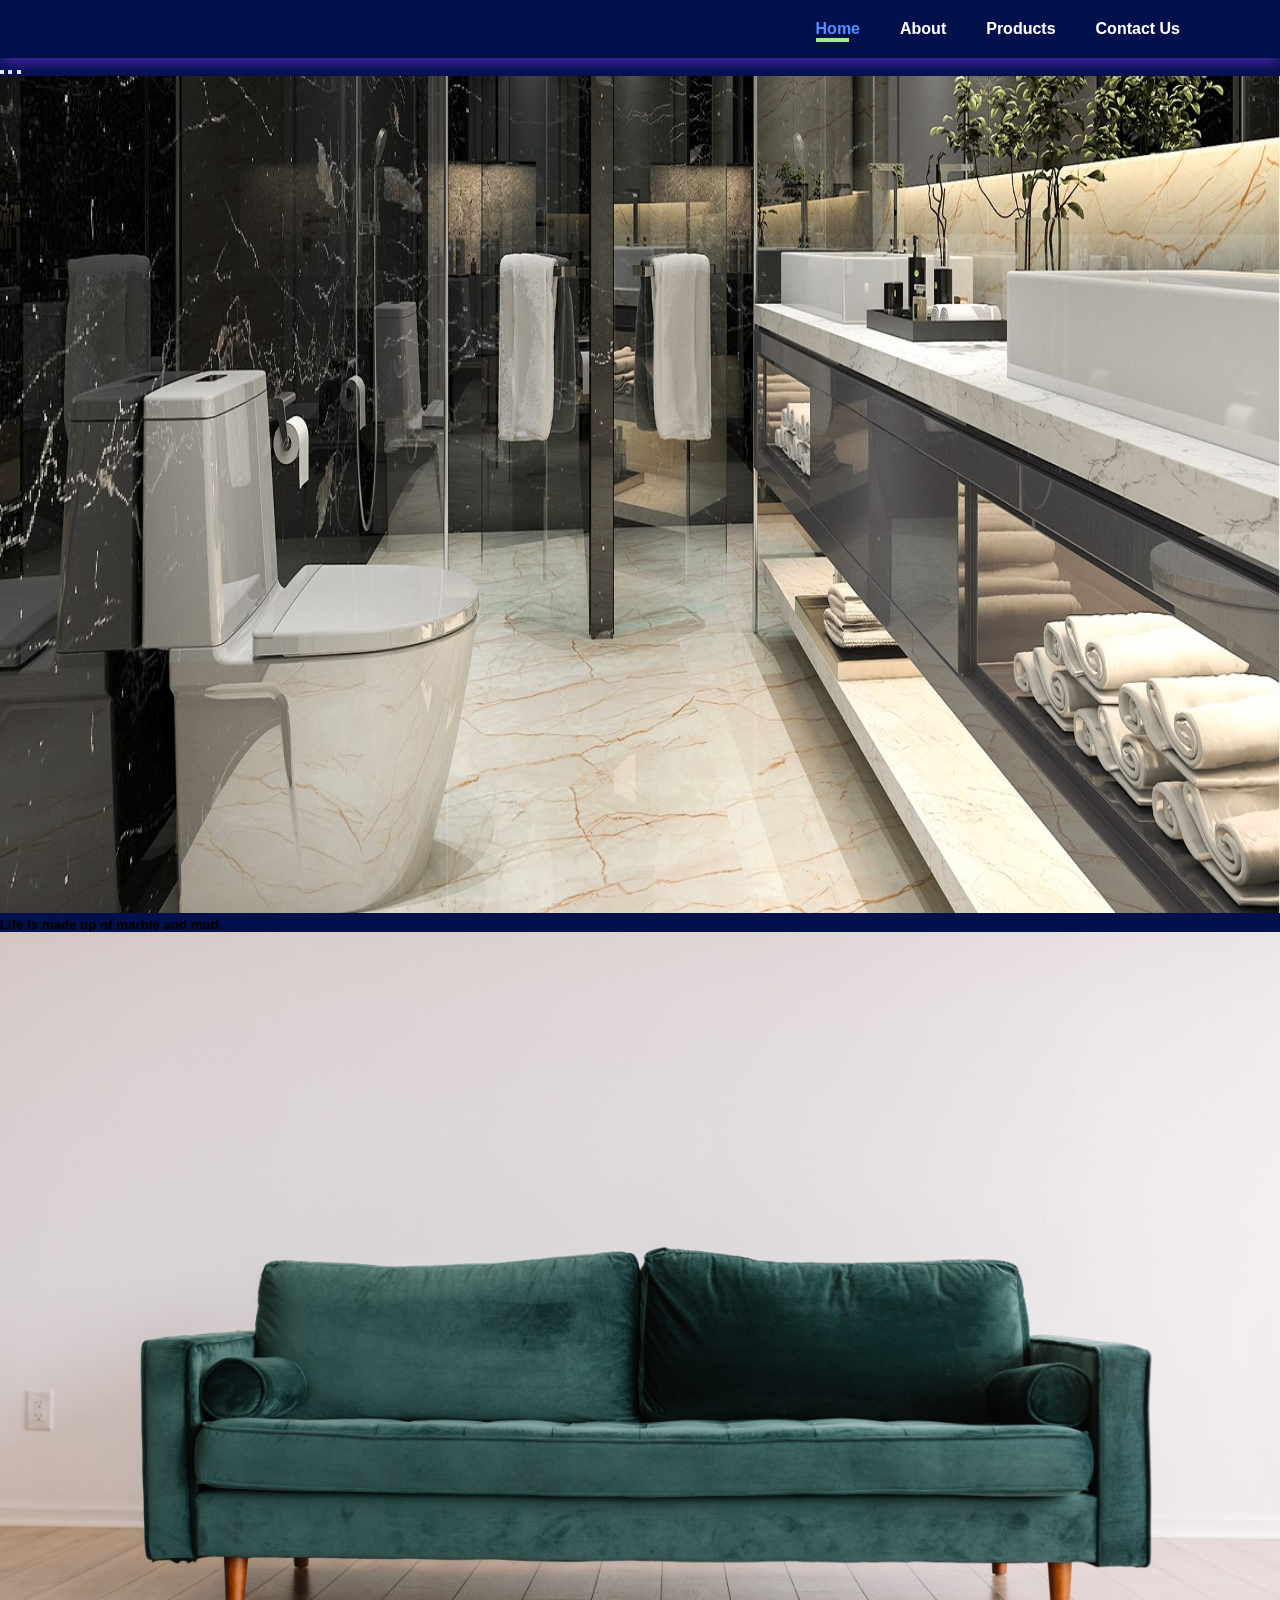
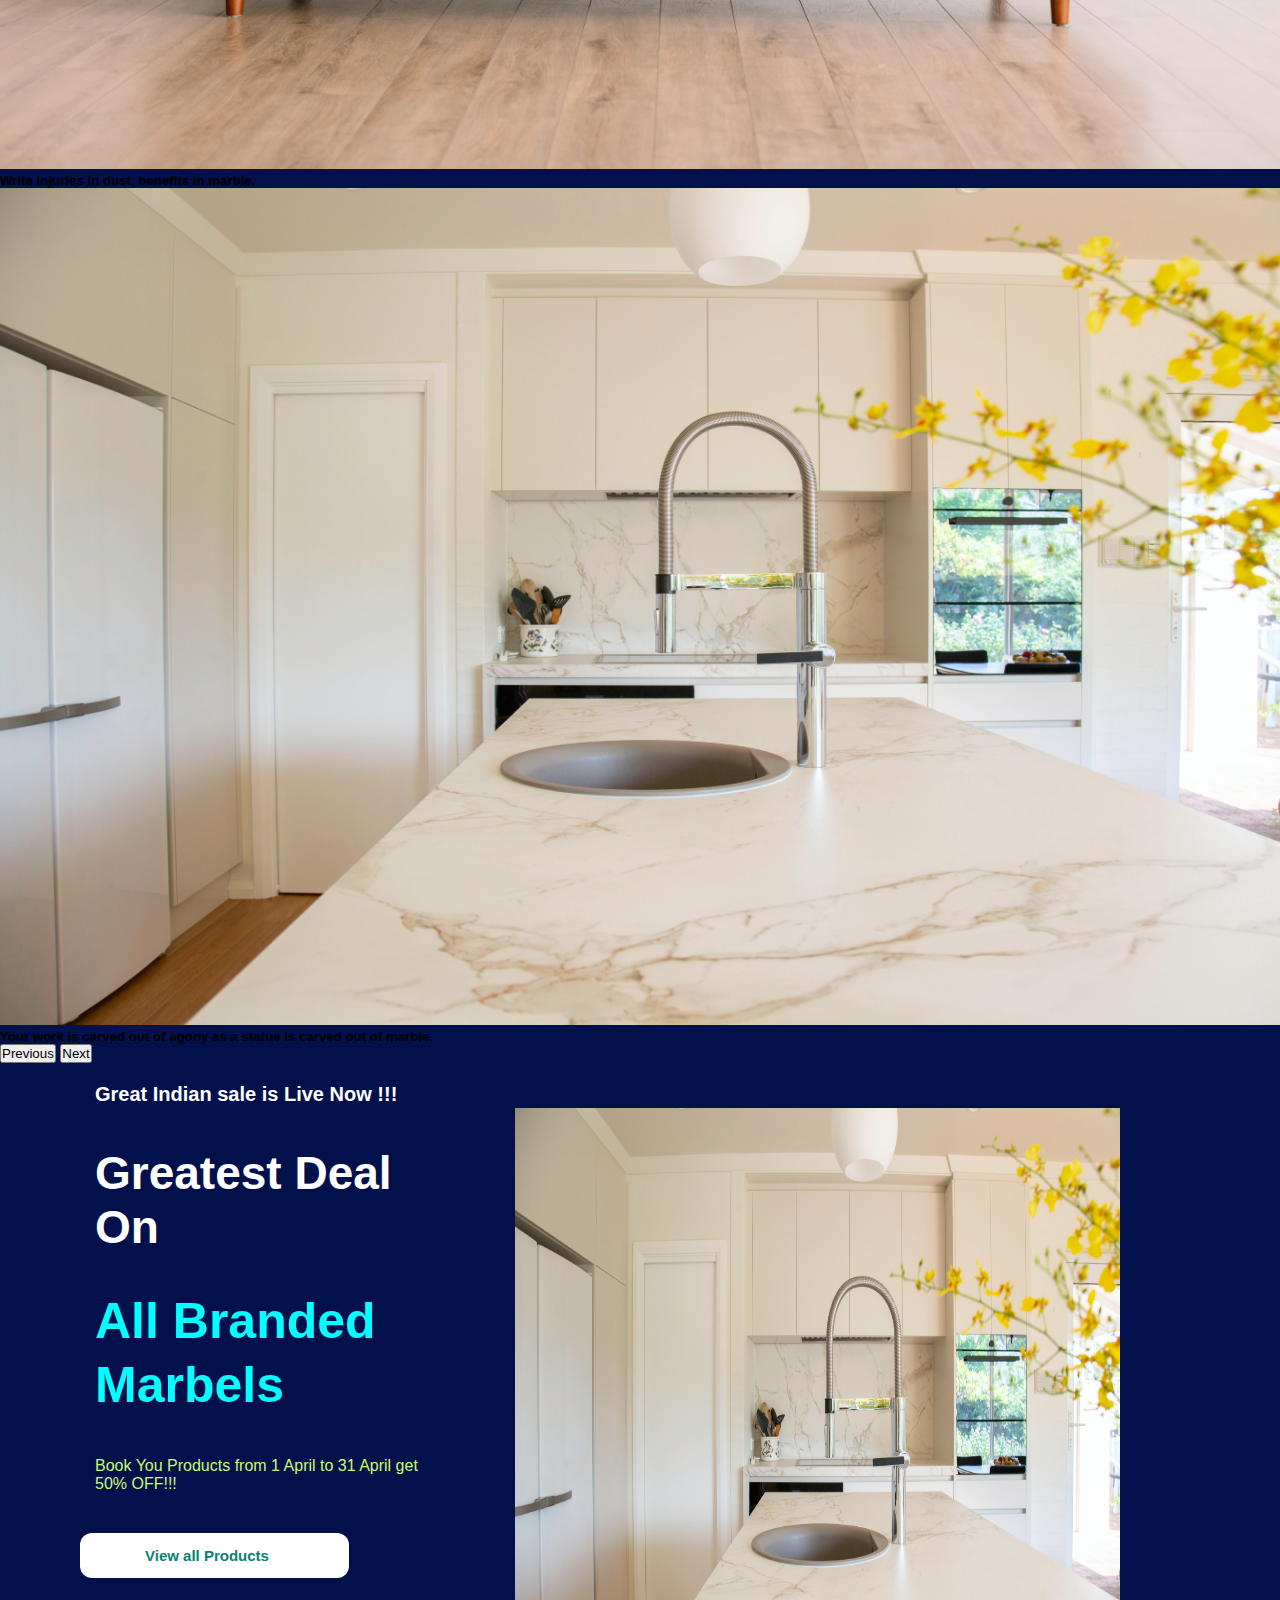
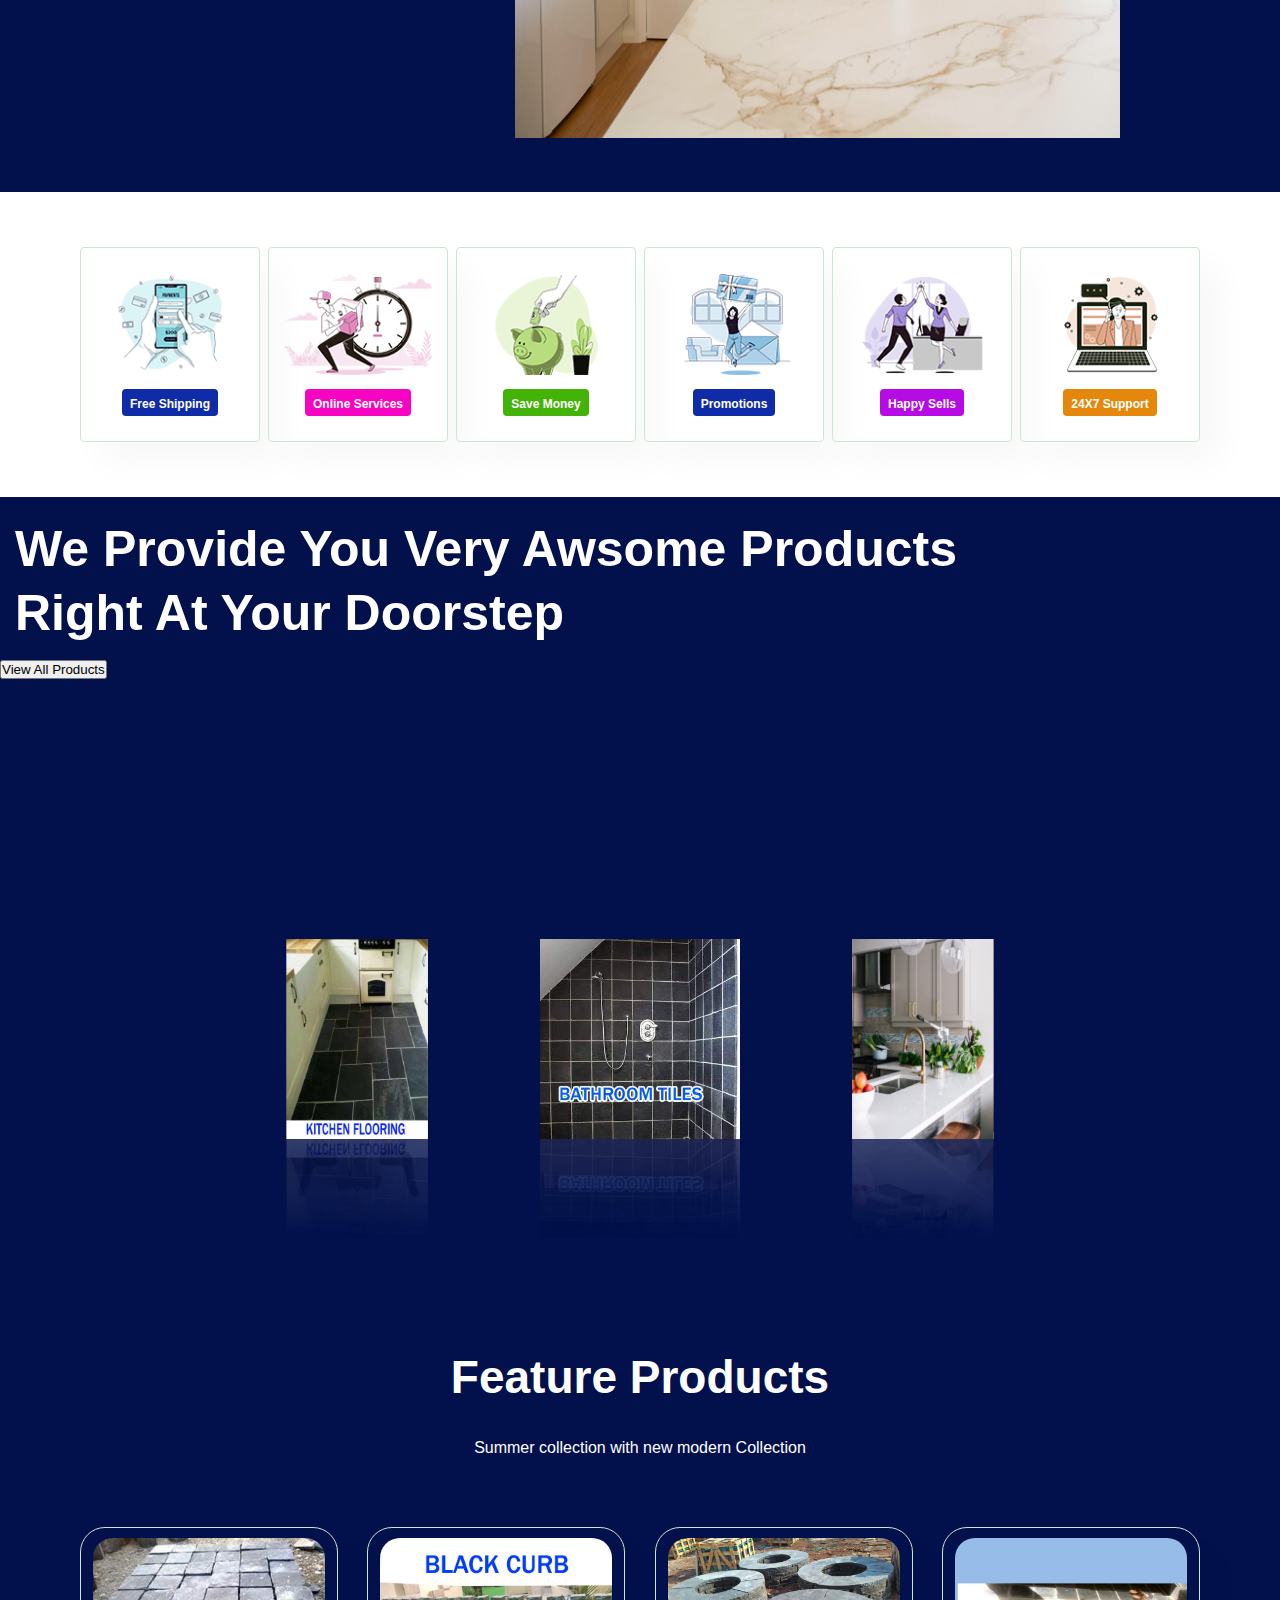
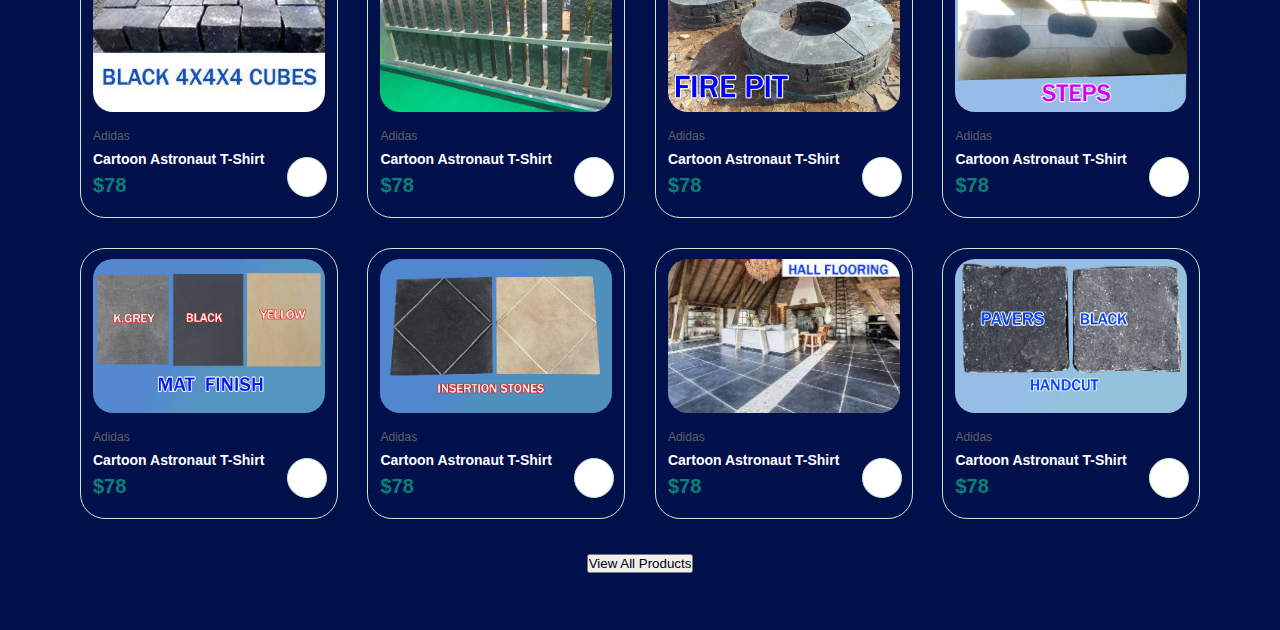
==== commit c20d24ea: "make products responsive" ====
--- a/index.html
+++ b/index.html
@@ -36,13 +36,13 @@
                 <li><a href="product.html">Products</a></li>
                 <!-- <li><a href="blog.html">Blog</a></li> -->
                 <li><a href="contact.html">Contact Us</a></li>
-                <li id="lg-bag"><a href="cart.html"><i class="fa-brands fa-shopify"></i></a></li>
+                <!-- <li id="lg-bag"><a href="cart.html"><i class="fa-brands fa-shopify"></i></a></li> -->
                 <a href="#" id="close"><i class="fa-solid fa-xmark"></i></a>
                 <!-- <i class="far fa-times"></i>  -->
             </ul>
         </div>
         <div id="mobile">
-            <a href="cart.html"><i class="fa-brands fa-shopify"></i></a>
+            <!-- <a href="cart.html"><i class="fa-brands fa-shopify"></i></a> -->
             <i id="bar" class="fas fa-outdent"></i>
         </div>
     </section>
--- a/assets/style.css
+++ b/assets/style.css
@@ -783,7 +783,9 @@
 
 
 
-
+.crds2{
+    width: 20vw;
+}
 
 
 
@@ -871,11 +873,39 @@
         width: 150px;
     }
 
+    
+
+
+
+    /* product page  */
+
+
     #product1 .pro-container{
         justify-content: center;
     }
     #product1 .pro{
         margin: 15px;
+    }
+
+    .pro-container {
+        padding: 13px 0px;
+    }
+
+
+     /* about page */
+     #about-head{
+        flex-direction: column;
+    }
+    #about-head img{
+        width: 100%;
+        margin-bottom: 20px;
+    }
+    #about-head div{
+        width: 100%;
+        padding-left: 0px;
+    }
+    #about-head .video{
+        width: 100%;
     }
 
     /* contact page  */
@@ -907,6 +937,10 @@
         width: 100%;
         margin-bottom: 30px;
     }
+        
+.crds2{
+    width: 60vw;
+}
 }
 
 
@@ -971,6 +1005,11 @@
         width: 150px;
     }
 
+    
+    .pro-container {
+        padding: 13px 0px;
+    }
+
     #prodetails{
         display: flex;
         flex-direction: column;
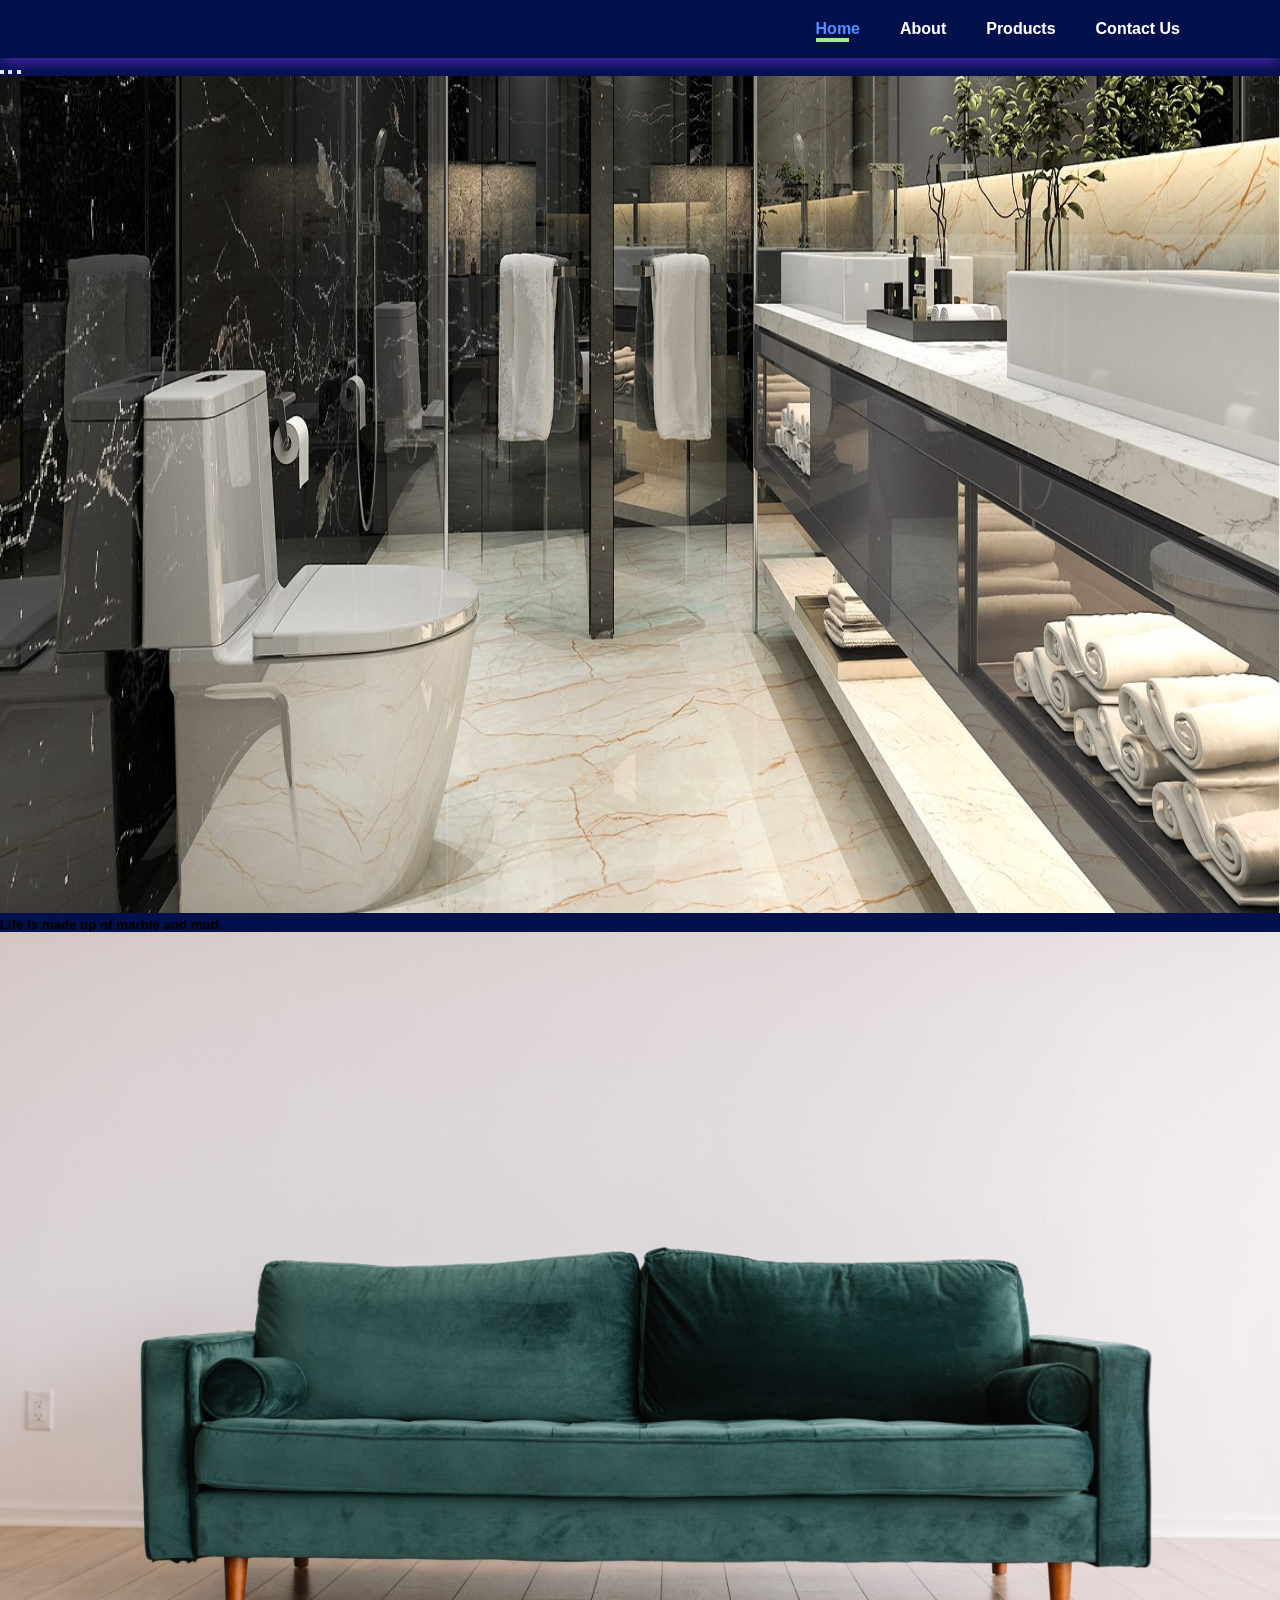
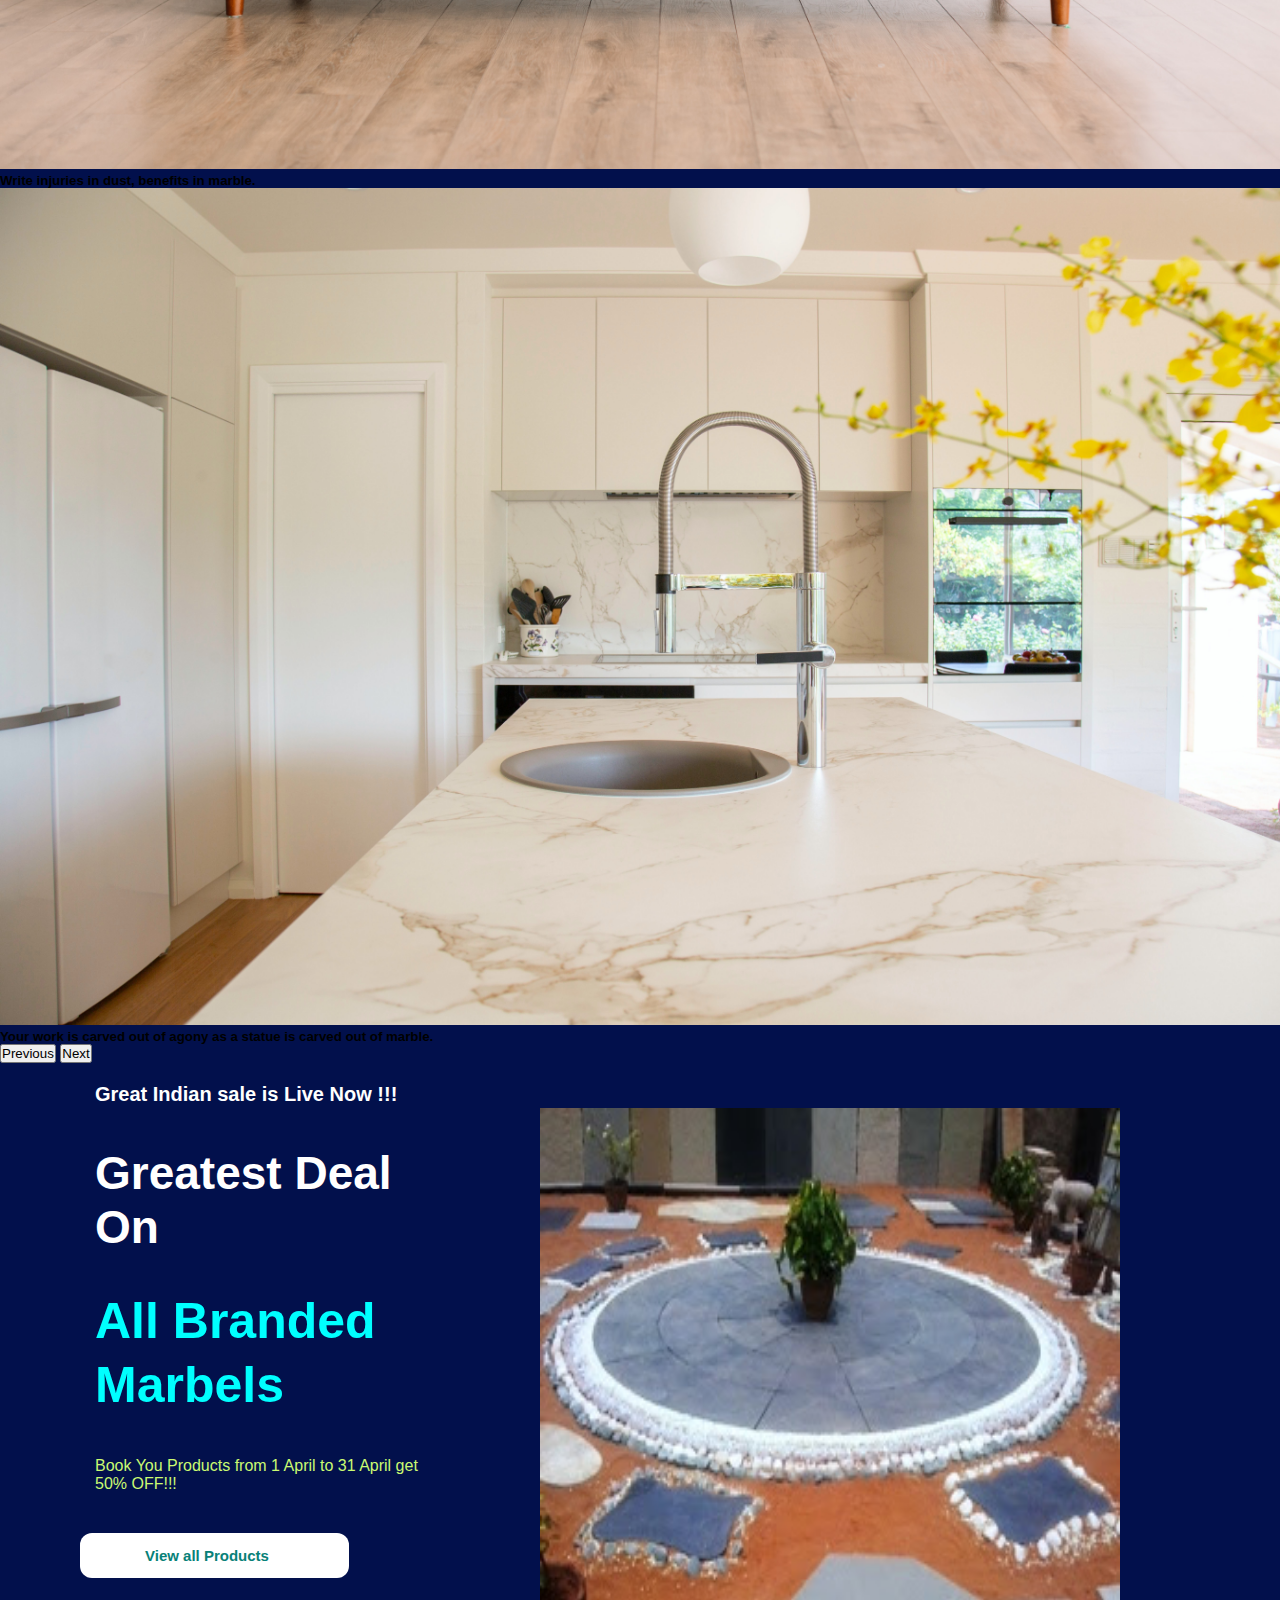
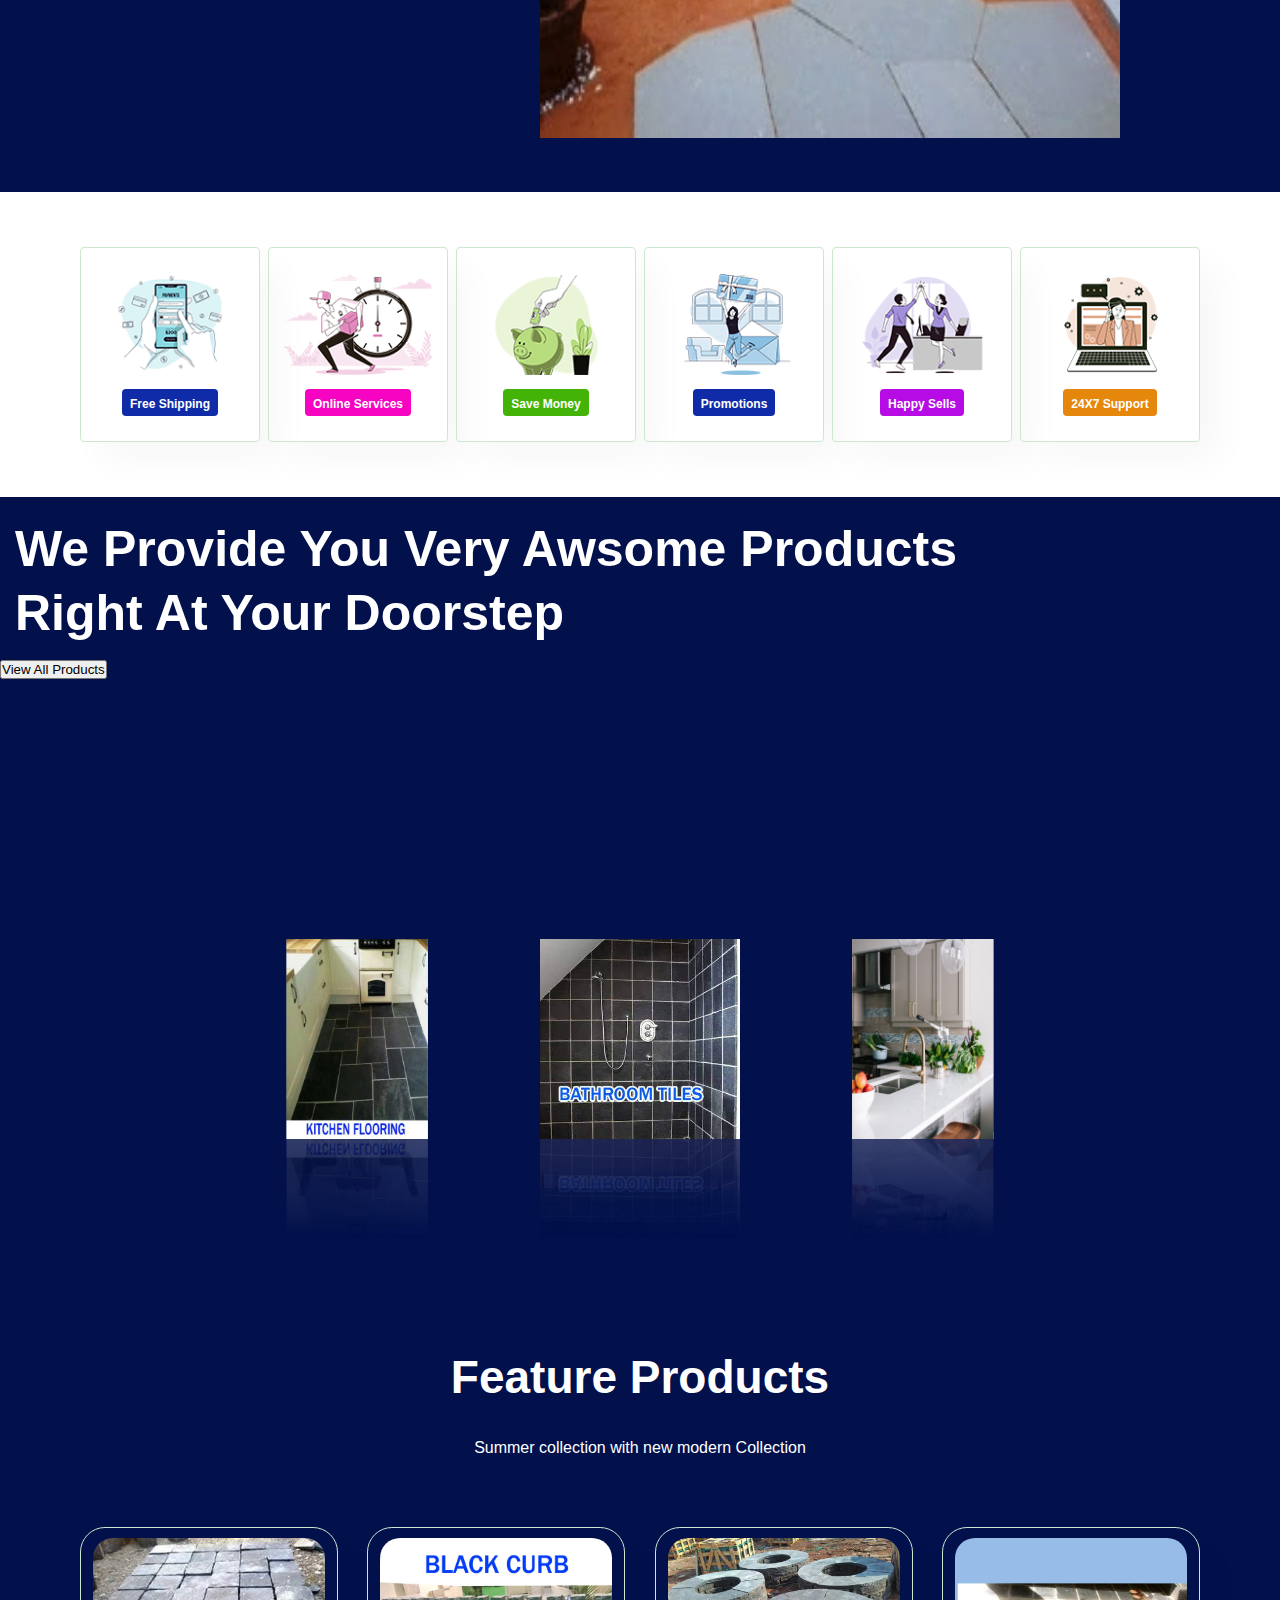
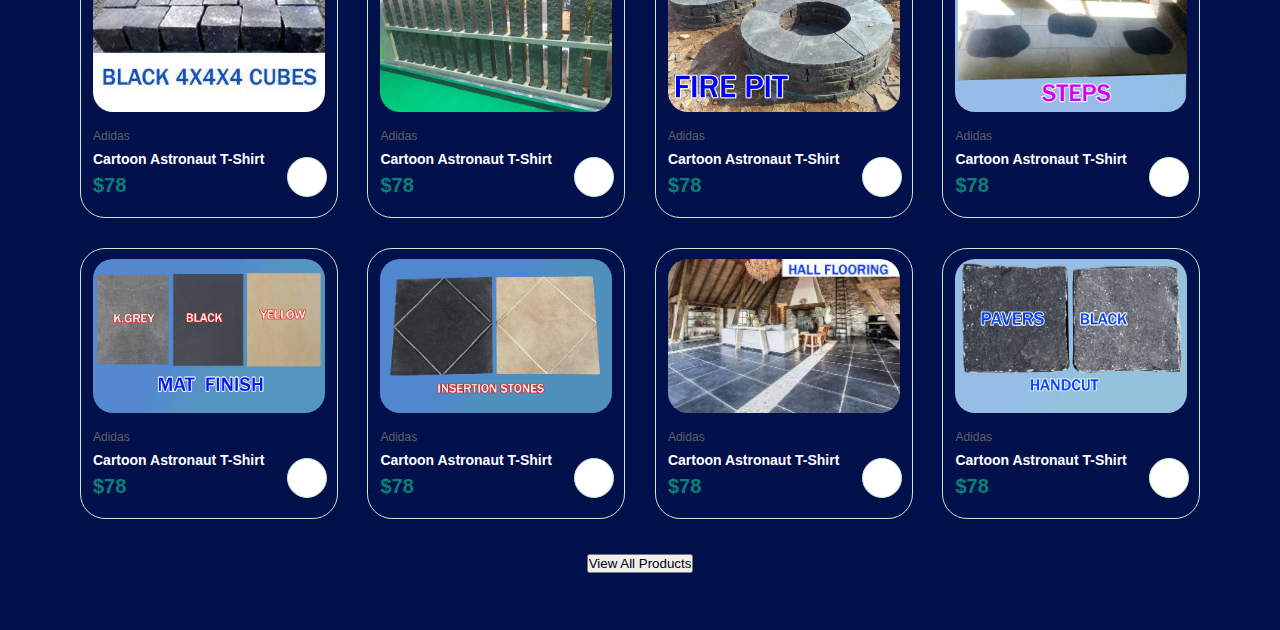
==== commit aedc6f5e: "add some more products" ====
--- a/index.html
+++ b/index.html
@@ -32,7 +32,7 @@
         <div>
             <ul id="navbar">
                 <li><a class="active" href="index.html">Home</a></li>
-                <li><a href="/about.html">About</a></li>
+                <li><a href="about.html">About</a></li>
                 <li><a href="product.html">Products</a></li>
                 <!-- <li><a href="blog.html">Blog</a></li> -->
                 <li><a href="contact.html">Contact Us</a></li>
@@ -108,7 +108,8 @@
             </a>
         </div>
         <div class="right1">
-            <img src="assets/images/cr3.jpg" alt="">
+            <img src="assets/marble_images/home.jpeg" alt="">
+            <!-- <img src="assets/images/cr3.jpg" alt=""> -->
         </div>
     </section>
 
